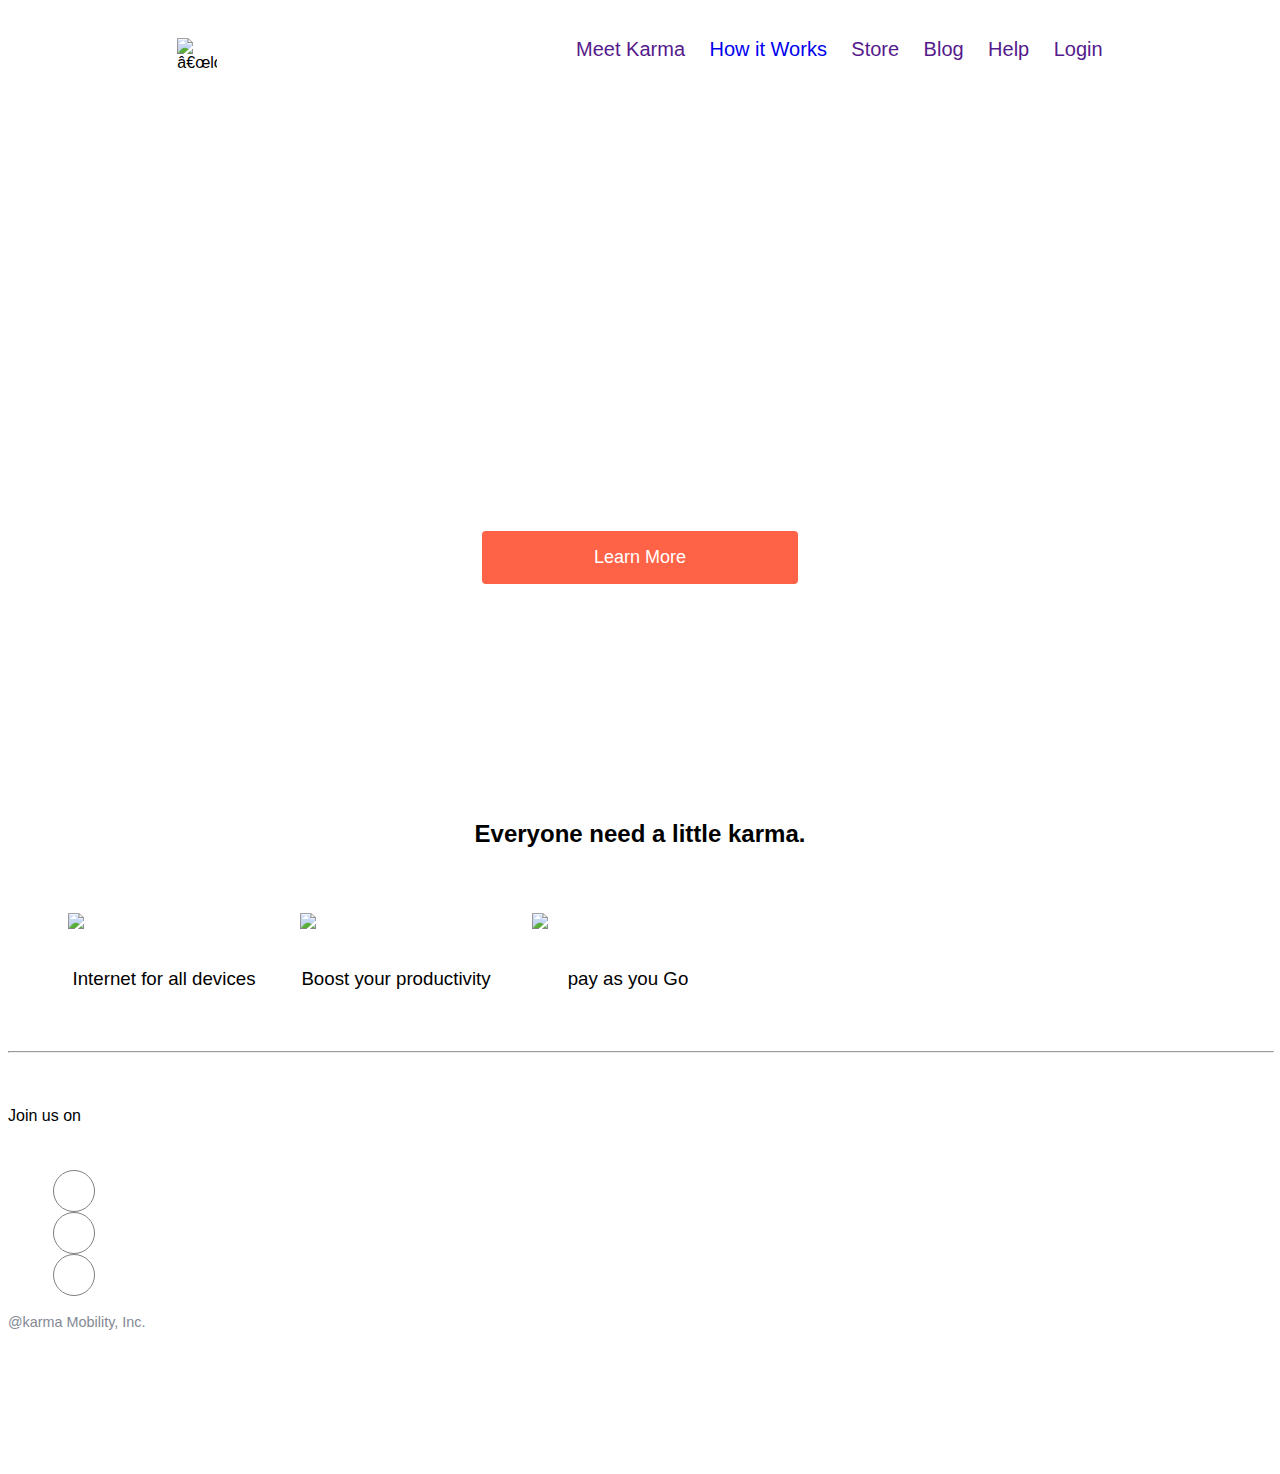
==== week2/1-website/index.html @ 6fb76a98 "home work for week 2" ====
<!DOCTYPE html>
<html lang=“en”>
<head>
    <meta charset=“UTF-8">
    <meta name=“viewport” content=“width=device-width, initial-scale=1, shrink-to-fit=no”>
    <title>Karma</title>
    <link href=‘//fonts.googleapis.com/css?family=Roboto:400,500,300’ rel=‘stylesheet’ type=‘text/css’>
    <link href=“//maxcdn.bootstrapcdn.com/font-awesome/4.2.0/css/font-awesome.min.css” rel=“stylesheet”>
    <!-- <link rel=“stylesheet” href=“css/normalize.css”> -->
    <!-- Add a link to your CSS file here (use the line above to guide you) -->
    <link rel=“shortcut icon” type=“image/x-icon”  href=“favicon.ico”>
    <link rel="stylesheet" href="./css/sty.css">
</head>
<body>
    <!-- Add your HTML markup here -->
    <!-- Remember: Use semantic HTML tags like <header>, <main>, <nav>, <footer>, <section> etc -->
    <!-- All the images you need are in the ‘img’ folder -->
 <nav id="nav-container">

           <img id=“logo” src="./img/karma-logo.svg" alt=“logopic” height="40px" width="40px">
<div>
<a href="" class="nav-link active" >Meet Karma</a>
<a class="nav-link"  href=“#”>How it Works</a>
<a href="" class="nav-link"> Store</a>
<a href="" class="nav-link">Blog</a>
<a href="" class="nav-link">Help</a>
<a href="" class="nav-link">Login</a>

                   
         
</nav>

<header class="header-background">
   
    <div class="carousel-caption"> 
        <h1>Introduction Karma</h1>
            <h3>Bring WiFI with you, everywhere you go</h3>
            <button class="btn">Learn More</button>
    </div>

<section>
<div class="content">
    <h2>Everyone need a little karma.</h2>
    <ul class="benefits">
        <li>
            <img class="benefits_icon" src="img/icon-devices.svg">
            <h3>Internet for all devices</h3>
        </li>
        <li>
            <img class="benefits_icon" src="img/icon-coffee.svg">
            <h3>Boost your productivity</h3>
        </li>
        <li>
            <img class="benefits_icon" src="img/icon-refill.svg">
            <h3>pay as you Go</h3>
        </li>
    </ul>
</div>
</section>
         
</header>

<footer>
    <div class="content">
        <hr>
        <h5>Join us on</h5>
        <ul class="icons">
            <li class="social-media">
                <i class="fa fa-twitter"></i>
            </li>
            <li class="social-media">
                <i class="fa fa-facebook"></i>
            </li>
            <li class="social-media">
                <i class="fa fa-instagram"></i>
            </li>
            
        </ul>

        <span>@karma Mobility, Inc.</span>
    </div>
</footer>
</body>
</html>
---- week2/1-website/css/sty.css ----
/* We are using the ‘Roboto’ font from Google. This has already been added to your HTML header */
body {
    font-family: ‘Roboto’, sans-serif;
    -webkit-font-smoothing: antialiased;
}
/**
 * Add your custom styles below
 *
 * Remember:
 * - Be organised, use comments and separate your styles into meaningful chunks
 *    for example: General styles, Navigation styles, Hero styles, Footer etc.
 *
 * - When using Flexbox, remember the items you want to move around need to be inside a parent container set to ‘display: flex’
 */
 /* Nav */
#logo{
    
    padding-left: 30px;
    margin-right: 10px;
 

}

#nav-container{
    display: flex;
    flex-direction: row;
    height: 60px;
    justify-content: space-around;
padding-top: 30px;
}

.nav-link{
    margin-left: 20px; 
    text-decoration: none;
    font-size: 20px;
}

.header-background{
    position: relative;
    text-align: center;
}

.carousel-caption {
    background-image: url("../img/first-background.jpg");
    color: white;
    font-weight: 300;
    font-size: 1.563rem;
    height: 78vh;
    display: flex;
    flex-direction: column;
    justify-content: center;
   align-items: center;
}

.btn{
   background: rgb(255, 99, 71);
   border-color:grey;
   text-shadow: none;
   color:white;
   border-style: none;
   border-radius: 4px;
   padding: 1rem ;
   font-size: 1.125rem;
   width: 25%;
   
}



.hel{
    background-color: red;
}

/*BENEFIT LIST*/


.content{
    flex-flow: column;
    align-content: center;
    display: flex;
    width: 100%;

}
.benefits{
    margin-top: 1.563rem;
    display: flex;
    
}

.benefits li{
    display: flex;
    flex-direction:row;
    flex-flow: column nowrap;
    align-items: center;
    justify-content: center;
    margin: 20px clamp(10px, 3vw 35px);
    text-align: center;
}
.benefits li h3{
    font-weight: 400;
}

.benefits_icon{
    margin: 20px;
    width: clamp(50px,15vw,200px);

}

/*FOOTER*/
footer{
    margin: 0 0 16vh;
}
footer hr{
    color: rgba(234, 235, 236, 0.75);
    margin: 3vh 0;
    width: 100%;
}

footer h5 {
    font-size: 1rem;
    font-weight: 400;
}
footer span{
    font-size: 0.9rem;
    color:  #838994;
}
footer  .icons {
    margin: 2vh 0;
}

.social-media {
    display: flex;
    align-items: center;
    justify-content: center;
    border: 1px solid gray;
    border-radius: 50%;
    margin: 0 5px;
    height: 40px;
    width: 40px;
}
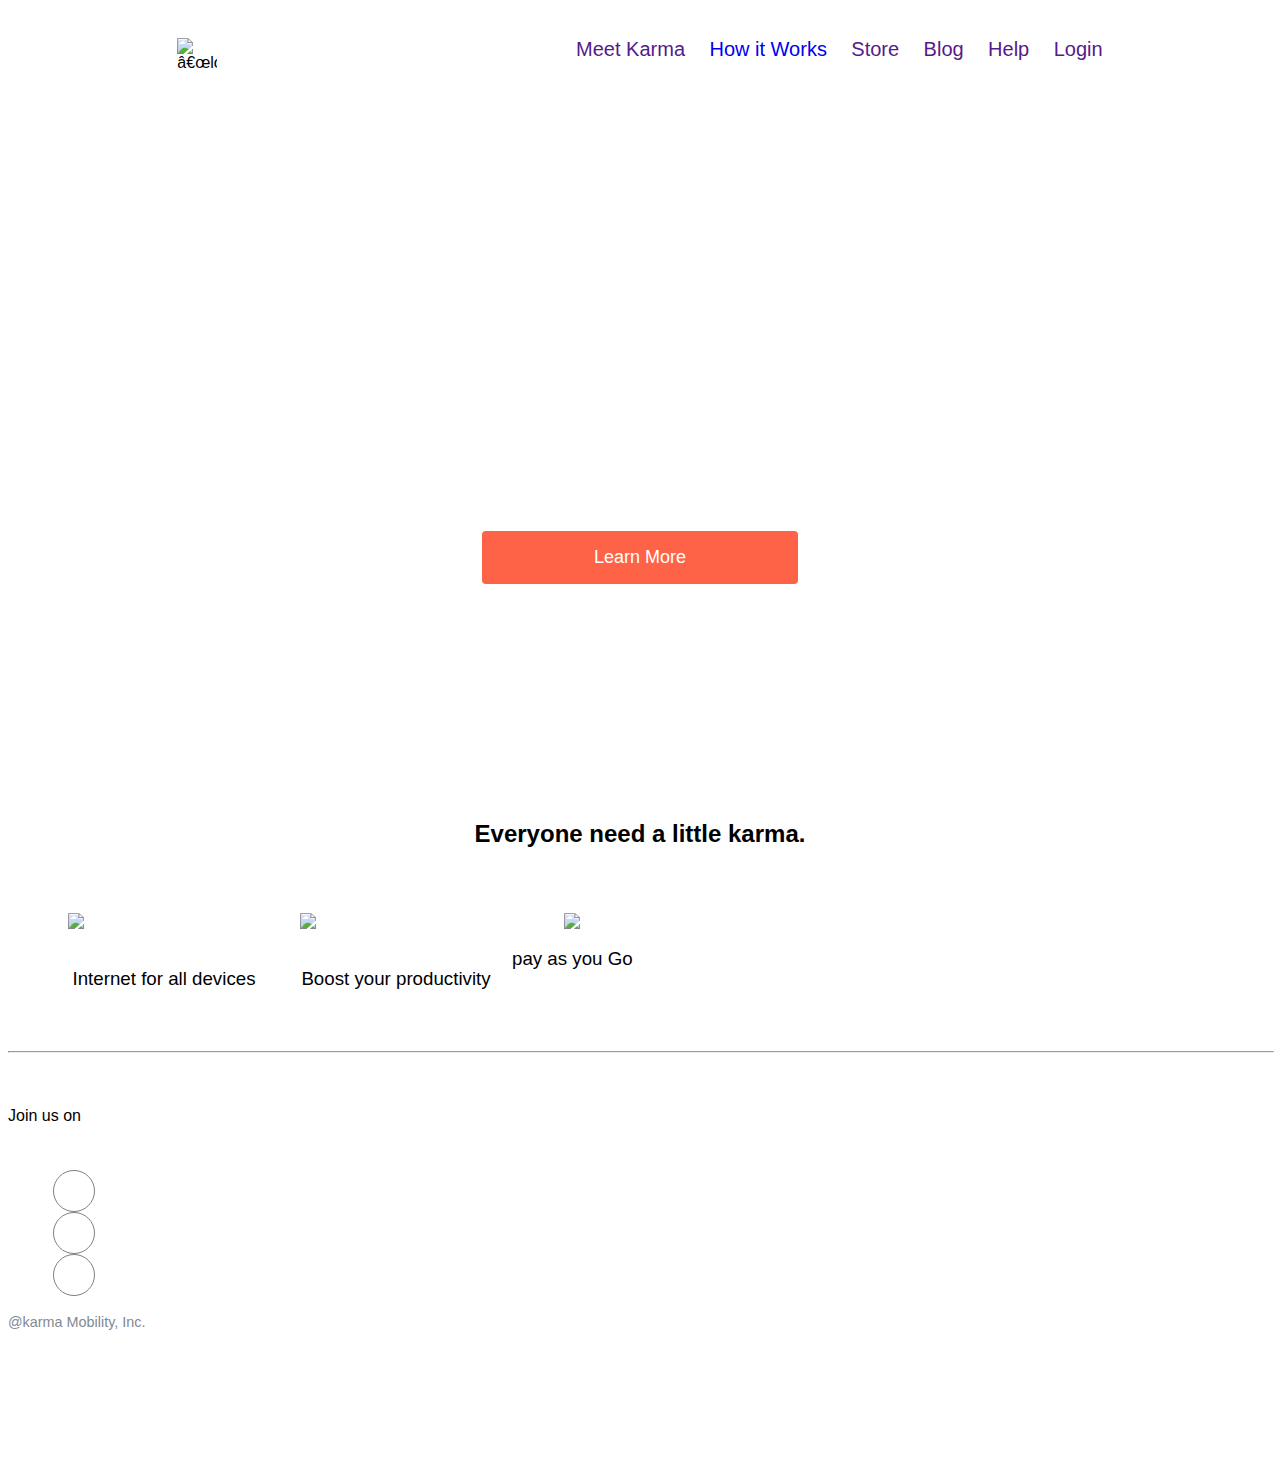
==== commit f39c7365: "Homework 3 completed" ====
--- a/week2/1-website/index.html
+++ b/week2/1-website/index.html
@@ -10,6 +10,8 @@
     <!-- Add a link to your CSS file here (use the line above to guide you) -->
     <link rel=“shortcut icon” type=“image/x-icon”  href=“favicon.ico”>
     <link rel="stylesheet" href="./css/sty.css">
+    <script src="https://kit.fontawesome.com/0435347acf.js" crossorigin="anonymous"></script>
+
 </head>
 <body>
     <!-- Add your HTML markup here -->
@@ -51,7 +53,7 @@
             <h3>Boost your productivity</h3>
         </li>
         <li>
-            <img class="benefits_icon" src="img/icon-refill.svg">
+            <img class="benefits_icoen" src="img/icon-refill.svg">
             <h3>pay as you Go</h3>
         </li>
     </ul>
@@ -66,7 +68,7 @@
         <h5>Join us on</h5>
         <ul class="icons">
             <li class="social-media">
-                <i class="fa fa-twitter"></i>
+            <i class="fa fa-twitter" ></i>
             </li>
             <li class="social-media">
                 <i class="fa fa-facebook"></i>
